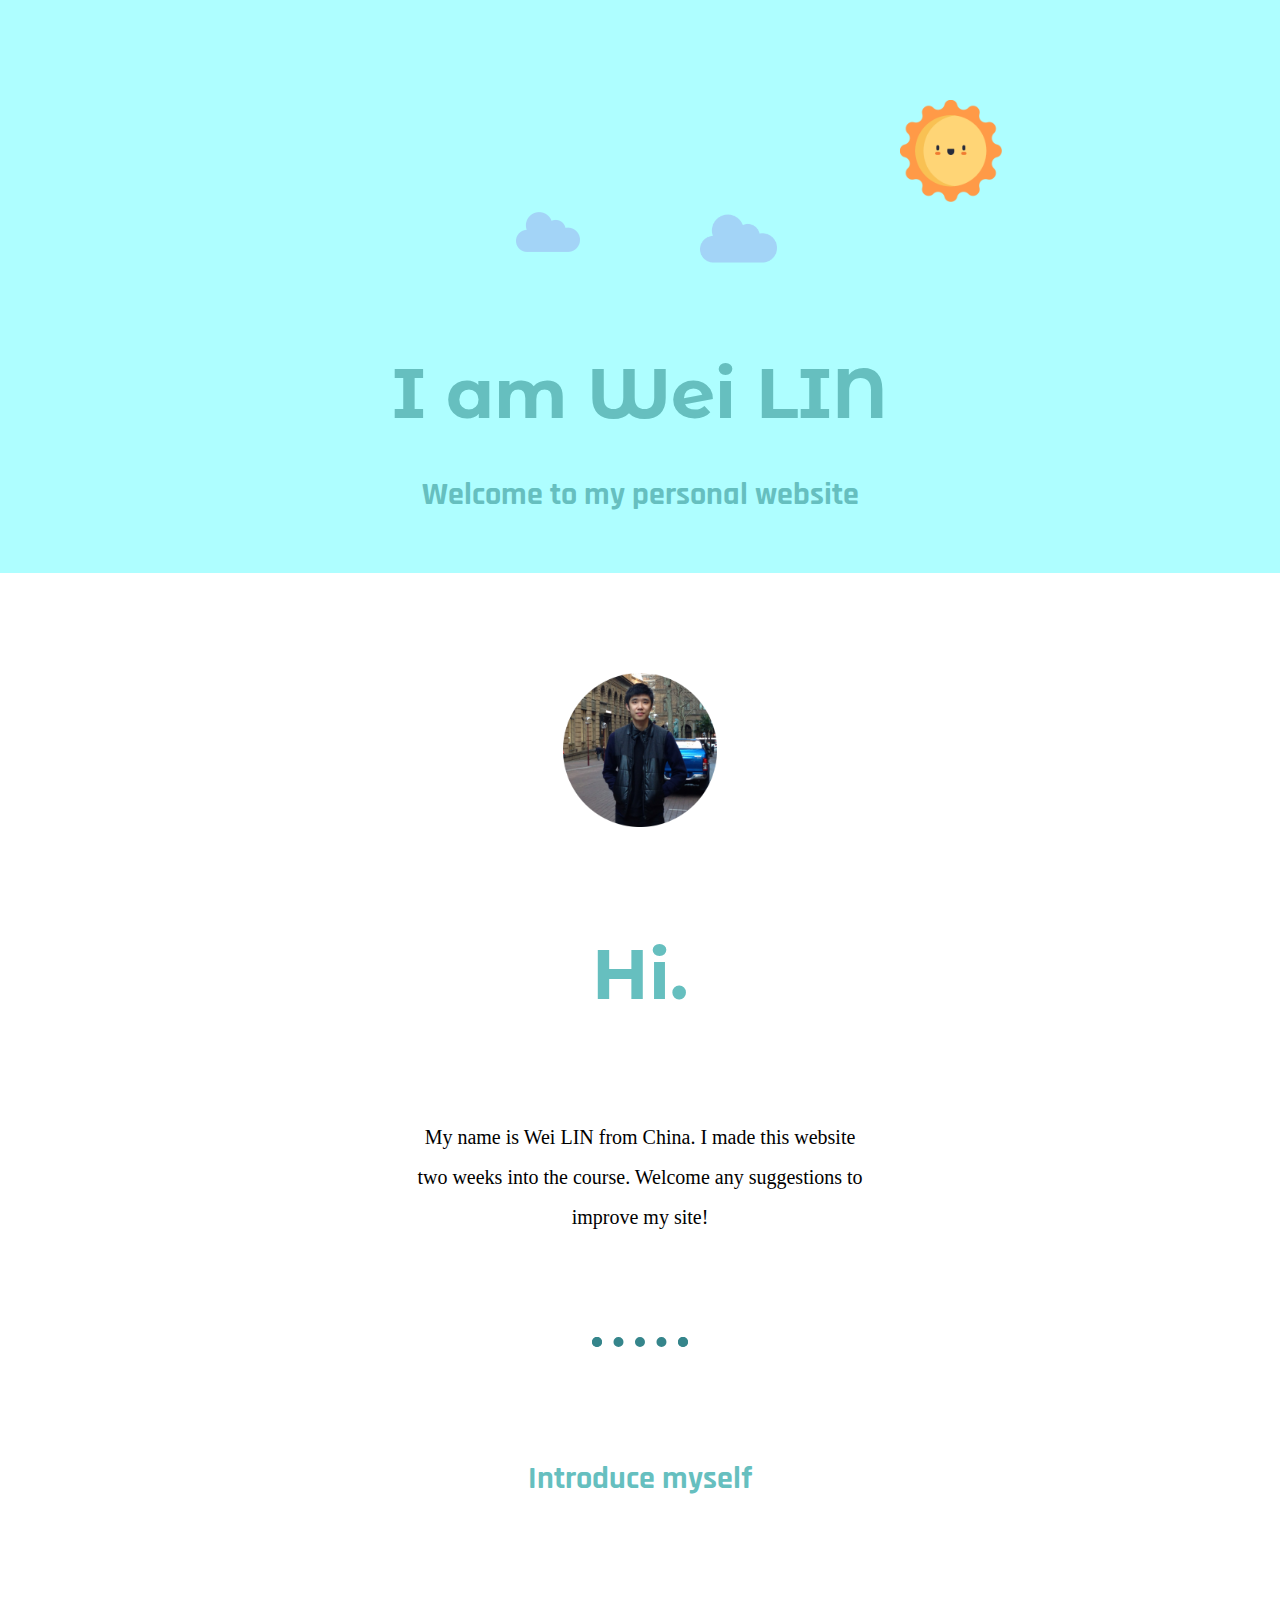
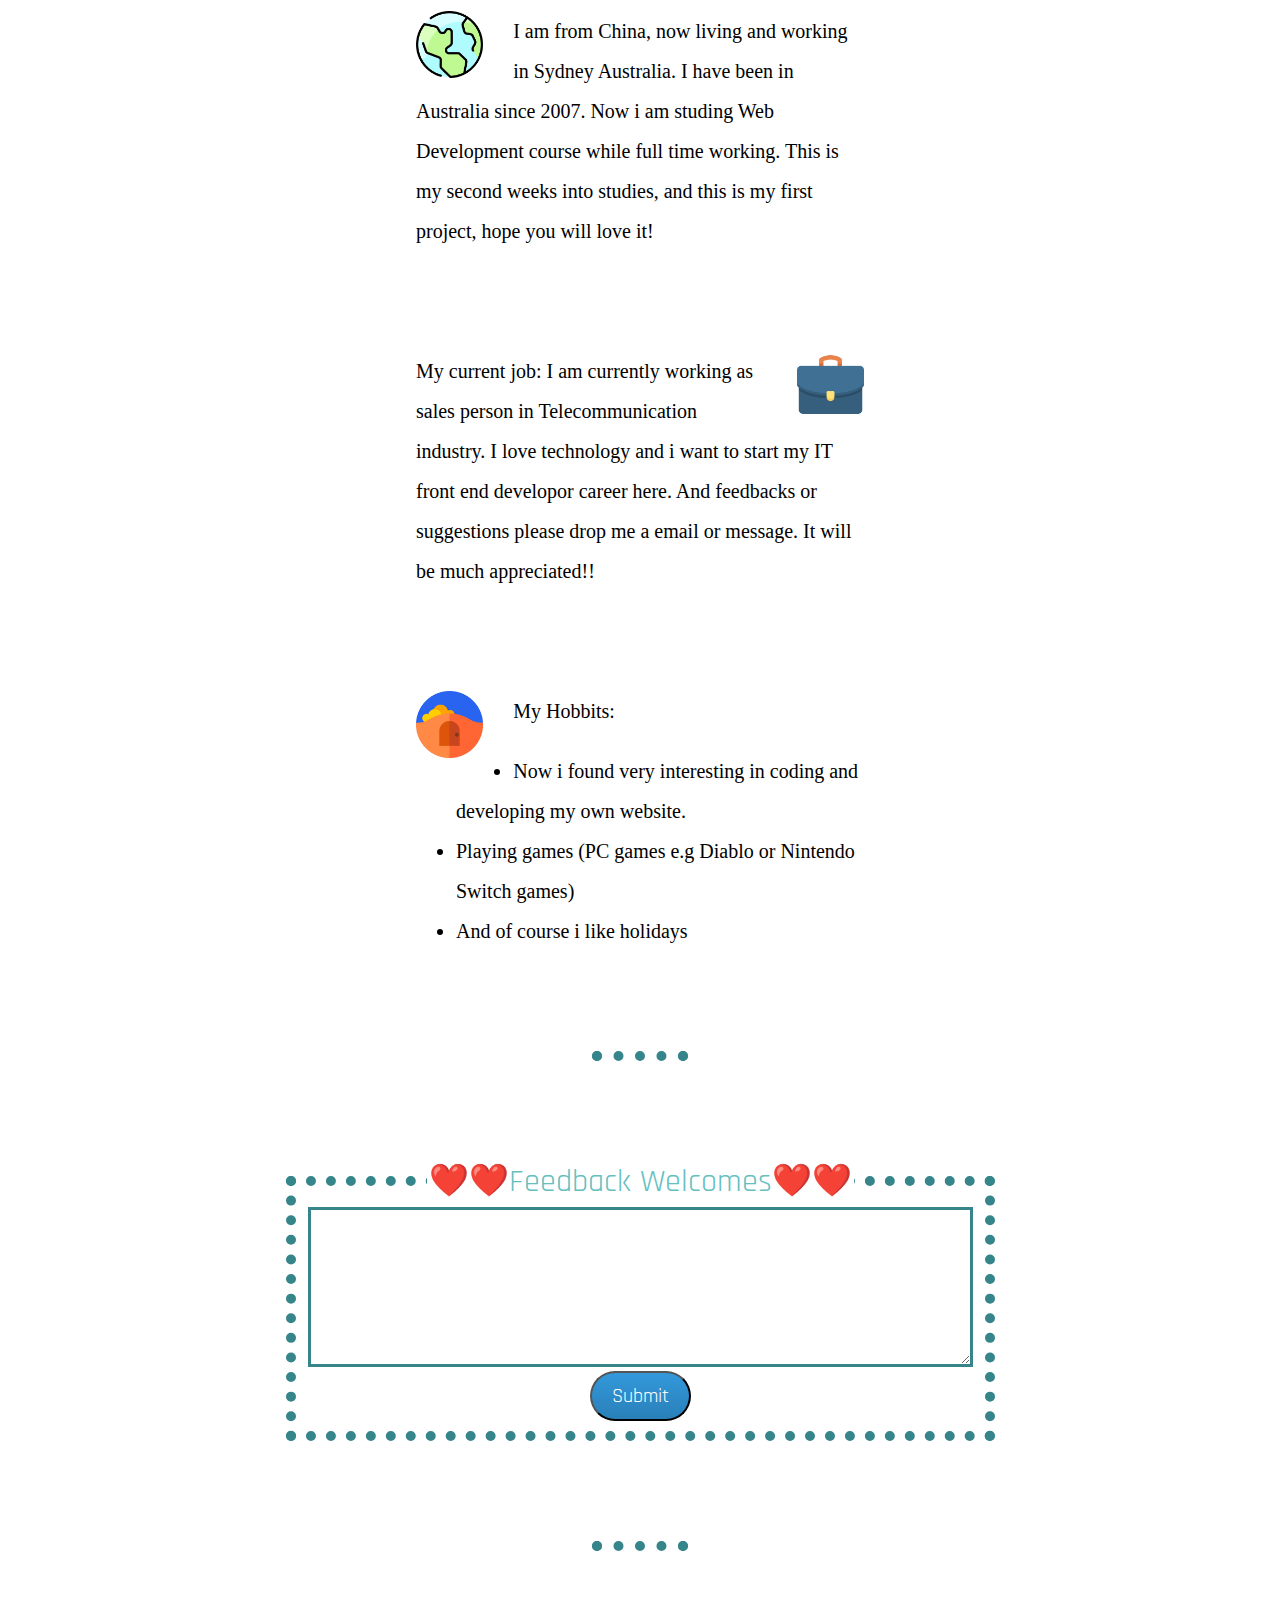
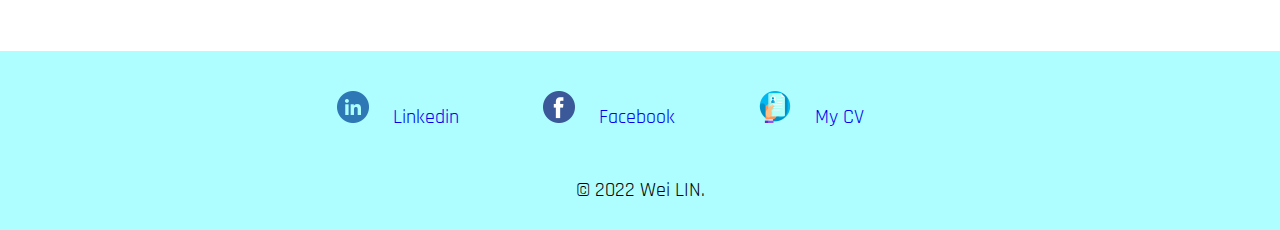
==== index.html @ d00ebf5a "change fild name" ====
<!DOCTYPE html>
<html lang="en">
<head>
    <meta charset="UTF-8">
    <meta http-equiv="X-UA-Compatible" content="IE=edge">
    <meta name="viewport" content="width=device-width, initial-scale=1.0">
    <title>Wei LIN's Personal Website</title>

    <link rel="stylesheet" href="CSS/styles.css">
    <link rel="preconnect" href="https://fonts.googleapis.com">
<link rel="preconnect" href="https://fonts.gstatic.com" crossorigin>
<link href="https://fonts.googleapis.com/css2?family=Acme&family=Montserrat+Alternates&family=Rajdhani&display=swap" rel="stylesheet">

</head>
<body>

    <div class="top">
        <img class="sun" src="images/sun.png" alt="">
        <img class="cloud-left" src="images/cloud.png" alt="">
        <img class="cloud-right" src="images/cloud.png" alt="">
        <h1>I am Wei LIN</h1>
        
        <h2>Welcome to my personal website</h2>
        

    </div>

    <div class="middle">
        <div>
        <img class="profile-img"src="images/profile picture.png" alt="">
        <h1 class="hi">Hi.</h1>
        <p class="brief">My name is Wei LIN from China. I made this website two weeks into the course. Welcome any suggestions to improve my site!</p>
        </div>         
        <hr>

        <div>
            <h2 class="intro">Introduce myself</h2>

            <div class="myself">
            <img class="country" src="images/country.png" alt="">
            <p>I am from China, now living and working in Sydney Australia. I have been in Australia since 2007. Now i am studing Web Development course while full time working. This is my second weeks into studies, and this is my first project, hope you will love it!</p>
            </div>

            <div class="myself">
                <img class="job" src="images/job.png" alt="">
                <p>My current job: I am currently working as sales person in Telecommunication industry. I love technology and i want to start my IT front end developor career here. And feedbacks or suggestions please drop me a email or message. It will be much appreciated!!</p>
                </div>


            <div class="myself">
            <img class="hobbit" src="images/hobbit.png" alt="">
            <p class="hobbit-p">My Hobbits:</p>
            <ul>
                <li>Now i found very interesting in coding and developing my own website.</li>
                <li>Playing games (PC games e.g Diablo or Nintendo Switch games)</li>
                <li>And of course i like holidays</li>
            </ul>
            </div>

            
            </div>
        </div> 
        <hr>       
     
    </div>

    <div>
        <fieldset>
            <legend>❤️❤️Feedback Welcomes❤️❤️</legend>
            <form action="mailto:wei.lin1@outlook.com">
            <textarea name="" id="" cols="80" rows="10"></textarea>
            <input class="submit" type="submit" >
        </form>
        </fieldset>
    </div>

    <hr>
    <div class="bottom">
        
        <img class="social-img" src="images/linkedin.png" alt="">   
        <a class="footer" target="_blank" href="https://www.linkedin.com/in/wei-lin-15685b85/">Linkedin</a>

        <img class="social-img" src="images/facebook.png" alt="">
        <a class="footer" target="_blank" href="https://www.facebook.com/wei.lin.180625/">Facebook</a>
                
        <img class="social-img" src="images/cv.png" alt="">
        <a class="footer" target="_blank" href="https://weilin0419.github.io/cv/">My CV</a>
        <p class="copy-right">© 2022 Wei LIN.</p>
    </div>
</body>
</html>
---- CSS/styles.css ----
body {
    text-align: center;
    font-size: 25pxpx;
    margin: 0;
    
}

h1{
    font-family: 'Montserrat Alternates', sans-serif;
    font-size: 4.375rem;
    color: #66BFBF;
    margin: 250px auto 0 auto;
    
  }
  
  h2{
    font-family: 'Rajdhani', sans-serif;
    color: #66BFBF;
    line-height: 2;
    font-size: 2rem;
    
  }

  hr {
      width: 6%;
      border: dotted #35858B 10px;
      border-bottom: none;
  }

  p {
      line-height: 2;
      margin-bottom: 100px;
      font-size: 1.25rem;
      
  }

  ul {
      line-height: 2;
      text-align: left;
      margin-bottom: 100px;
      font-size: 1.25rem;
  }


  
.top {
    position: relative;
    background-color:#AEFEFF;
    padding: 100px 0 20px;
    
    }

    .sun {
    position: absolute;
    top: 100px;
    left: 900px;
    width: 8%;
    }

    .cloud-left {
    position: absolute;
    left: 700px;
    top: 200px;
    width: 6%;

    }

    .cloud-right {
    position: absolute;
    width: 5%;
    right: 700px;
    top: 200px;

    }

.middle {
    margin-top: 100px;
}

.myself {
    width: 35%;
    margin: 100px auto 100px auto;
    text-align: left;
    
}


.hi {
    margin-top: 100px;
}
.brief {
    margin: 100px auto;
    width: 35%;
    line-height: 2;
    font-size: 1.25rem;
}

.intro {
    margin: 100px;
}

.profile-img {
    width: 12%;
}
.country {
    width: 15%;
    float: left;
    margin-right: 30px;
}

.hobbit {
    width: 15%;
    float: left;
    margin-right: 30px;
}

.hobbit-p {
    margin-bottom: 0;
}

.job {
    width: 15%;
    float: right;
    margin-left: 30px;
}

fieldset {
    width: 35%;
    margin: 100px auto;
    border: dotted #35858B 10px;
    
}

legend {
    font-size: 2rem;
    font-family: 'Rajdhani', sans-serif;
    color: #66BFBF;
}

textarea {
    border: solid #35858B;
}

.submit {
    background: #3498db;
    background-image: -webkit-linear-gradient(top, #3498db, #2980b9);
    background-image: -moz-linear-gradient(top, #3498db, #2980b9);
    background-image: -ms-linear-gradient(top, #3498db, #2980b9);
    background-image: -o-linear-gradient(top, #3498db, #2980b9);
    background-image: linear-gradient(to bottom, #3498db, #2980b9);
    -webkit-border-radius: 28;
    -moz-border-radius: 28;
    border-radius: 28px;
    font-family: 'Rajdhani', sans-serif;
    color: #ffffff;
    font-size: 20px;
    padding: 10px 20px 10px 20px;
    text-decoration: none;
  }
  
  .submit:hover {
    background: #0f5c8c;
    background-image: -webkit-linear-gradient(top, #0f5c8c, #0f5c8c);
    background-image: -moz-linear-gradient(top, #0f5c8c, #0f5c8c);
    background-image: -ms-linear-gradient(top, #0f5c8c, #0f5c8c);
    background-image: -o-linear-gradient(top, #0f5c8c, #0f5c8c);
    background-image: linear-gradient(to bottom, #0f5c8c, #0f5c8c);
    text-decoration: none;
  }

  .bottom {
    margin-top: 100px;
    background-color:#AEFEFF;
    padding-top: 40px;
  }

  .copy-right {
      padding: 20px 0;
      margin-bottom: 0;
      font-family: 'Rajdhani', sans-serif;

  }

  .footer {
    font-size: 1.25rem;
    text-decoration: none;
    padding: 0 80px 0 0;
    font-family: 'Rajdhani', sans-serif;
  }

  a:hover {
    color: #0f5c8c;
  }
  
  .social-img {
      width: 2.5%;
      margin-right: 20px;
  }
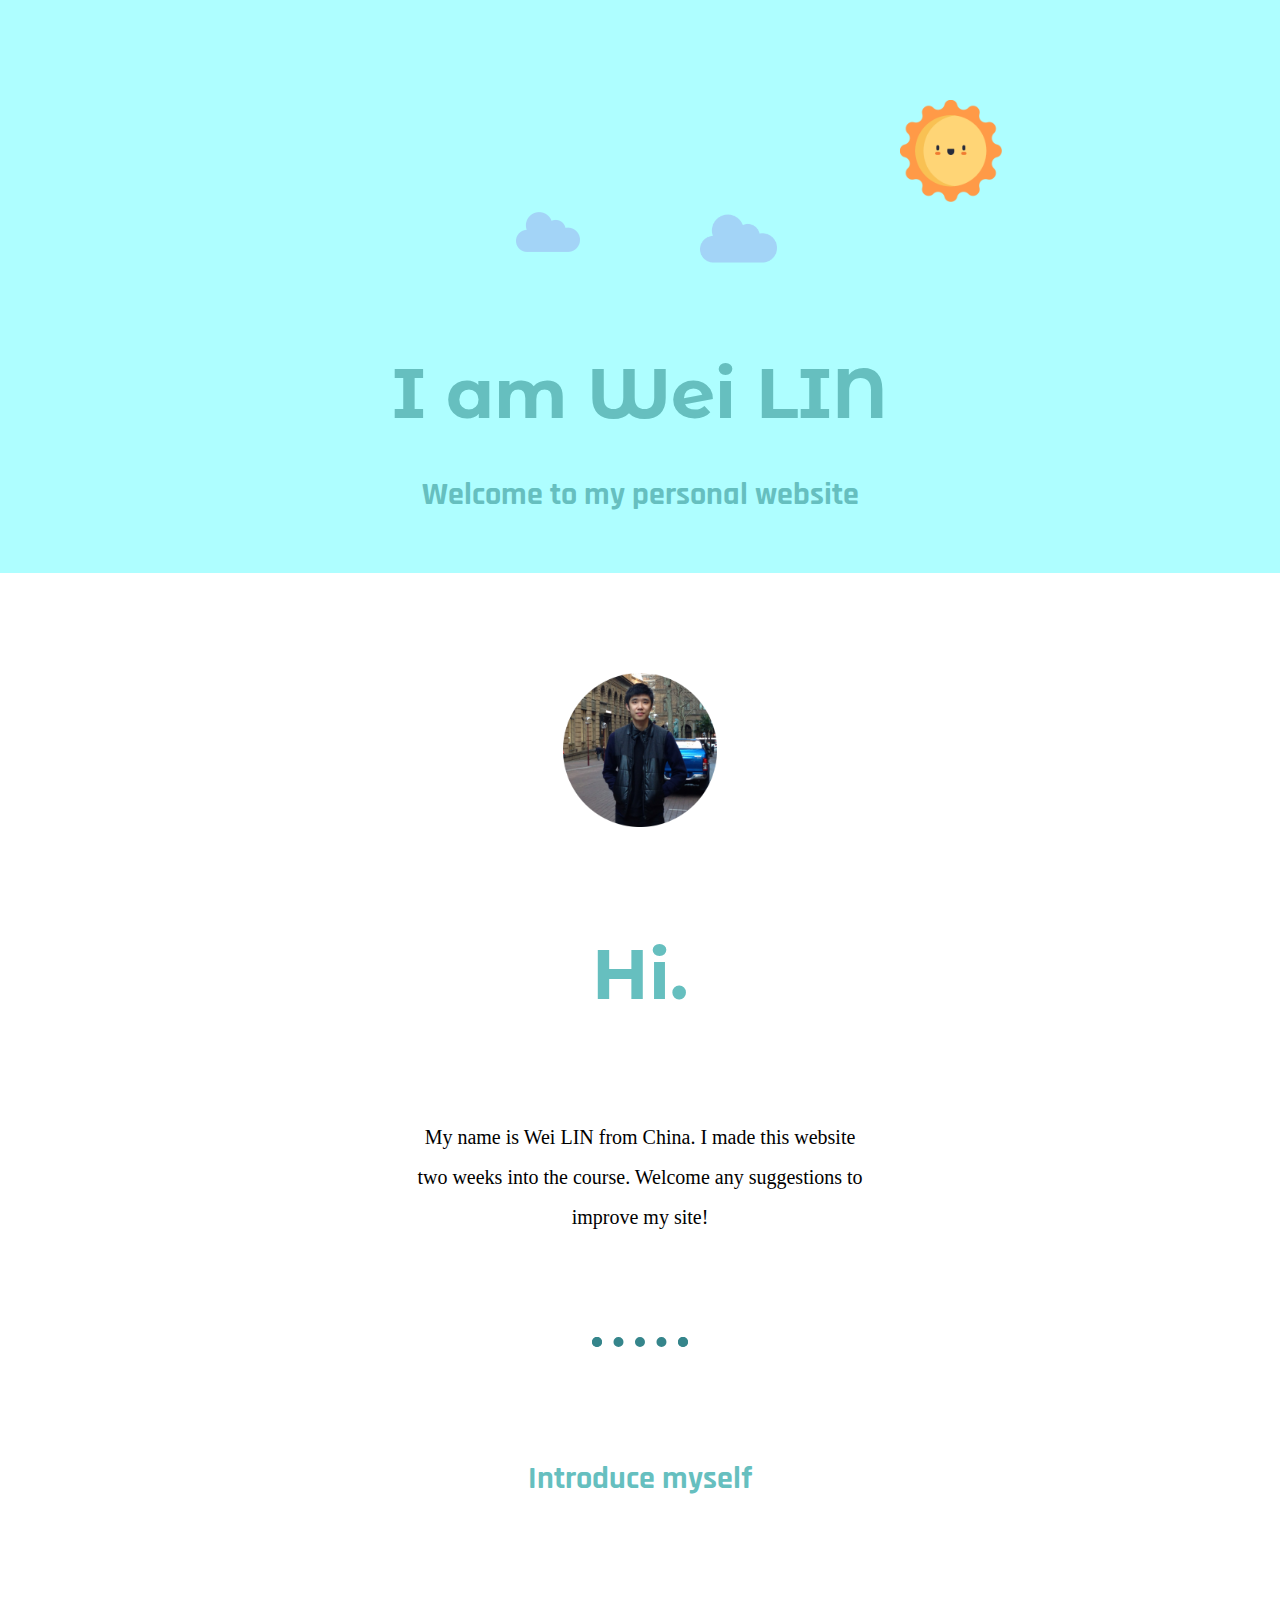
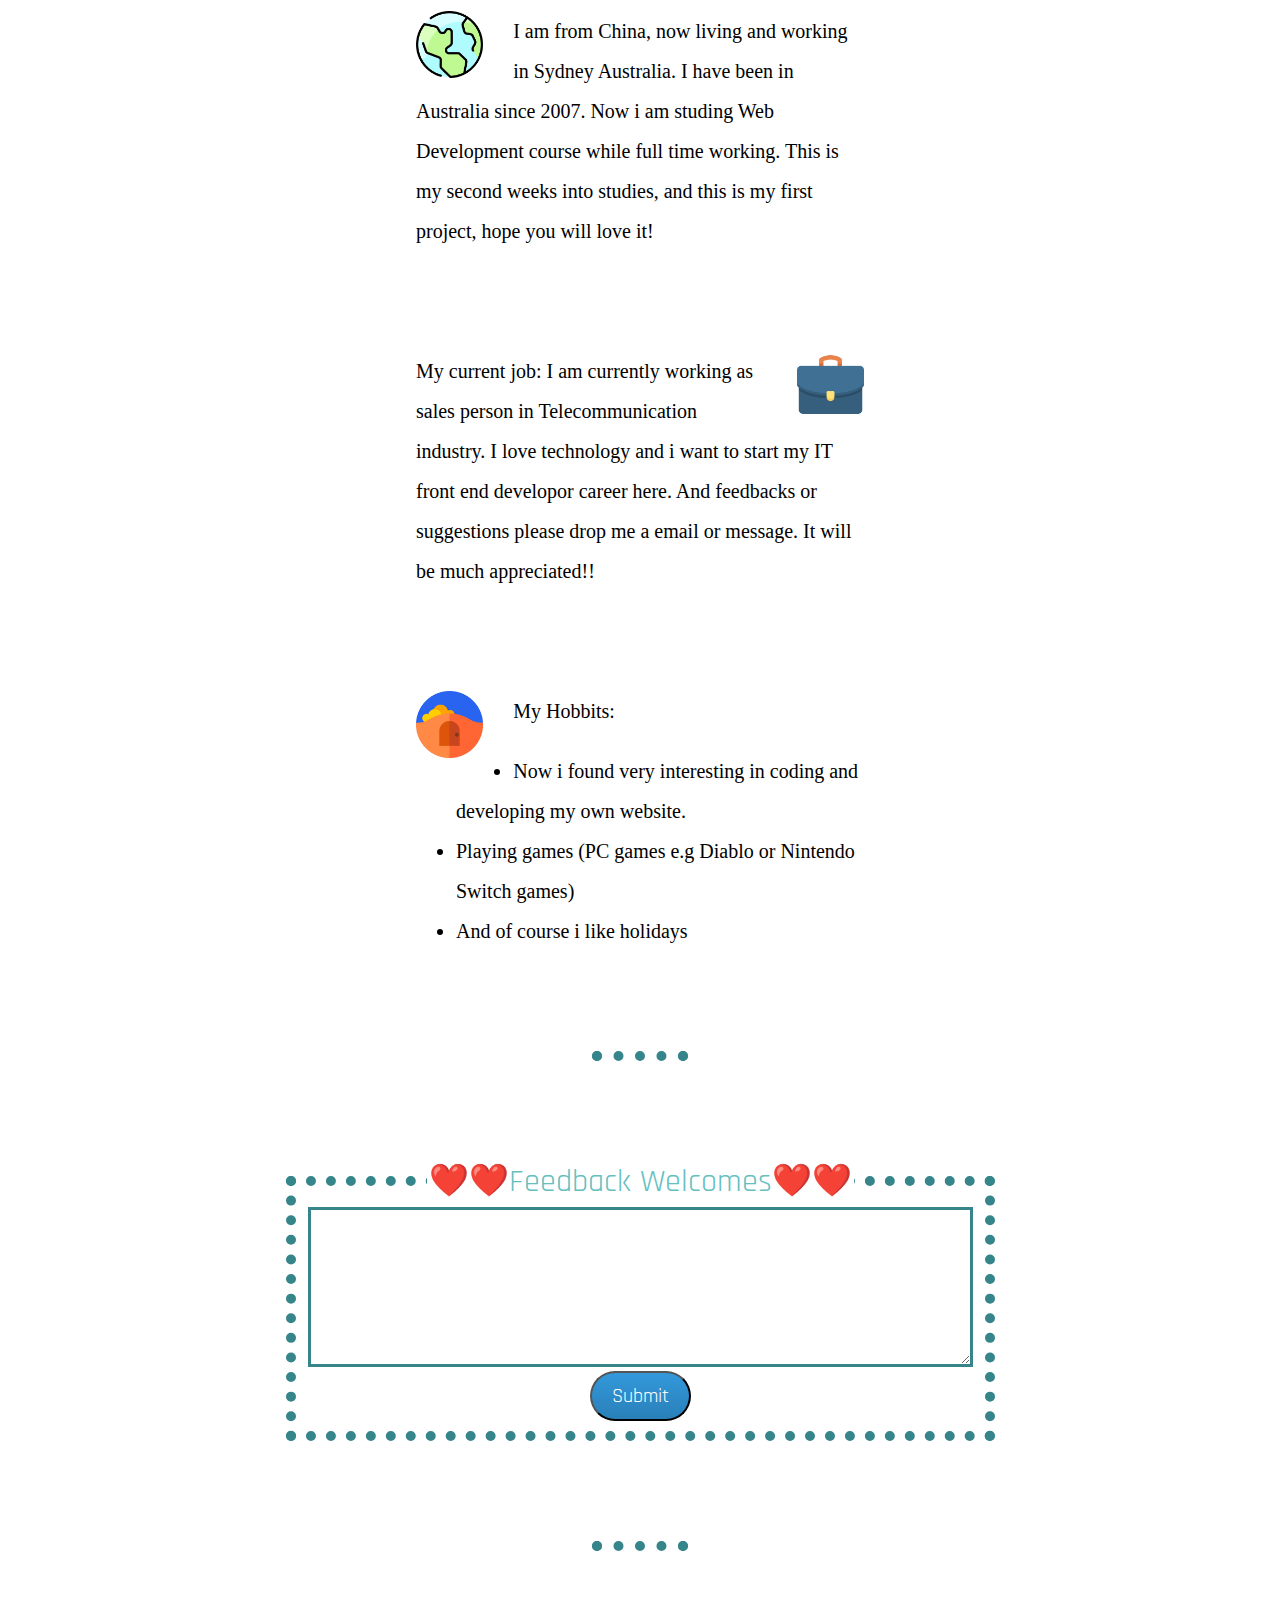
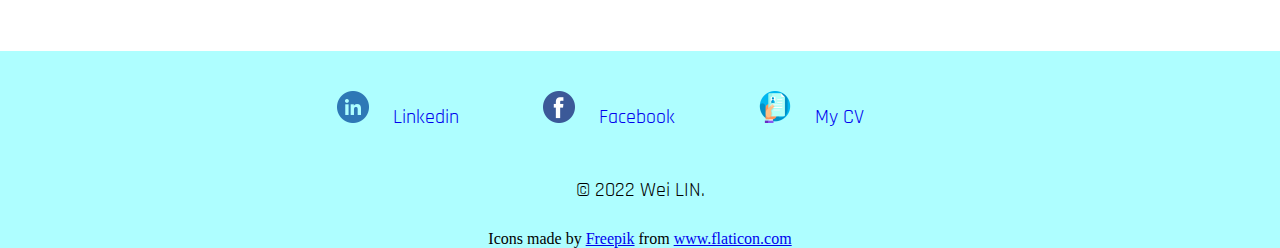
==== commit 3fdf5aaf: "update html" ====
--- a/index.html
+++ b/index.html
@@ -86,6 +86,8 @@
         <img class="social-img" src="images/cv.png" alt="">
         <a class="footer" target="_blank" href="https://weilin0419.github.io/cv/">My CV</a>
         <p class="copy-right">© 2022 Wei LIN.</p>
+        <div class="icons">
+            Icons made by <a href="https://www.freepik.com" title="Freepik">Freepik</a> from <a href="https://www.flaticon.com/" title="Flaticon">www.flaticon.com</a></div>
     </div>
 </body>
 </html>
